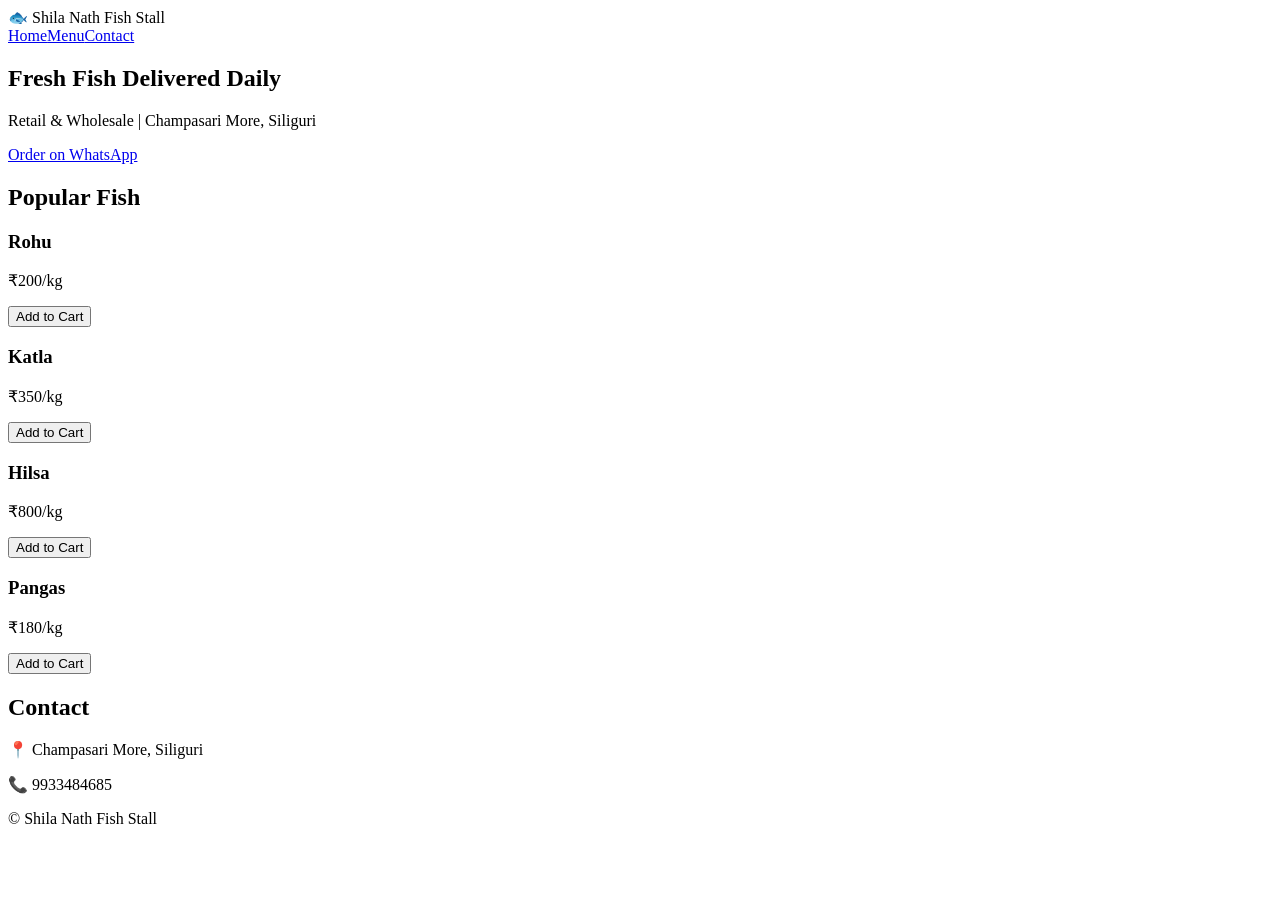
==== index.html @ b8931a5a "Rename index[1].html to index.html" ====
<!DOCTYPE html><html><head><meta charset="utf-8"><meta name="viewport" content="width=device-width,initial-scale=1">
<title>Shila Nath Fish Stall</title><link rel="stylesheet" href="style.css"></head><body>
<header><div class="logo">🐟 Shila Nath Fish Stall</div><nav><a href="#">Home</a><a href="#products">Menu</a><a href="#contact">Contact</a></nav></header>
<section class="hero"><h1>Fresh Fish Delivered Daily</h1><p>Retail & Wholesale | Champasari More, Siliguri</p><a class="wa" href="https://wa.me/919933484685">Order on WhatsApp</a></section>
<section id="products"><h2>Popular Fish</h2><div class="grid">
<div class="card"><h3>Rohu</h3><p>₹200/kg</p><button>Add to Cart</button></div>
<div class="card"><h3>Katla</h3><p>₹350/kg</p><button>Add to Cart</button></div>
<div class="card"><h3>Hilsa</h3><p>₹800/kg</p><button>Add to Cart</button></div>
<div class="card"><h3>Pangas</h3><p>₹180/kg</p><button>Add to Cart</button></div>
</div></section>
<section id="contact"><h2>Contact</h2><p>📍 Champasari More, Siliguri</p><p>📞 9933484685</p></section>
<footer>© Shila Nath Fish Stall</footer><script src="script.js"></script></body></html>
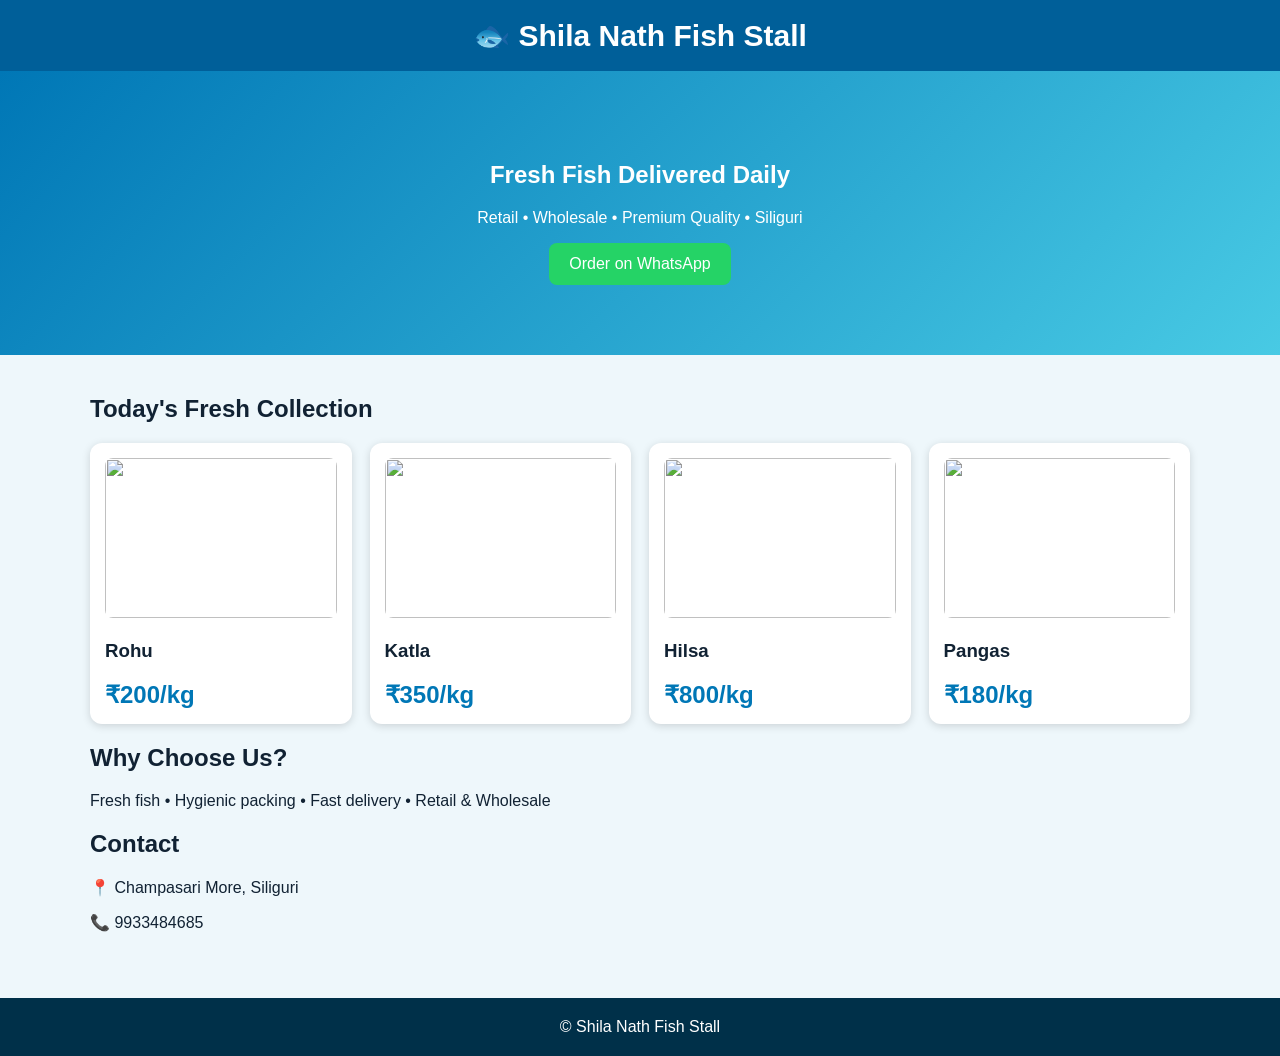
==== commit f96a0066: "Add files via upload" ====
--- a/index.html
+++ b/index.html
@@ -1,12 +1,14 @@
-<!DOCTYPE html><html><head><meta charset="utf-8"><meta name="viewport" content="width=device-width,initial-scale=1">
-<title>Shila Nath Fish Stall</title><link rel="stylesheet" href="style.css"></head><body>
-<header><div class="logo">🐟 Shila Nath Fish Stall</div><nav><a href="#">Home</a><a href="#products">Menu</a><a href="#contact">Contact</a></nav></header>
-<section class="hero"><h1>Fresh Fish Delivered Daily</h1><p>Retail & Wholesale | Champasari More, Siliguri</p><a class="wa" href="https://wa.me/919933484685">Order on WhatsApp</a></section>
-<section id="products"><h2>Popular Fish</h2><div class="grid">
-<div class="card"><h3>Rohu</h3><p>₹200/kg</p><button>Add to Cart</button></div>
-<div class="card"><h3>Katla</h3><p>₹350/kg</p><button>Add to Cart</button></div>
-<div class="card"><h3>Hilsa</h3><p>₹800/kg</p><button>Add to Cart</button></div>
-<div class="card"><h3>Pangas</h3><p>₹180/kg</p><button>Add to Cart</button></div>
-</div></section>
-<section id="contact"><h2>Contact</h2><p>📍 Champasari More, Siliguri</p><p>📞 9933484685</p></section>
-<footer>© Shila Nath Fish Stall</footer><script src="script.js"></script></body></html>
+<!DOCTYPE html><html><head><meta charset="utf-8"><meta name="viewport" content="width=device-width,initial-scale=1"><title>Shila Nath Fish Stall</title><style>
+body{margin:0;font-family:Arial;background:#eef7fb;color:#123}header{background:#005f99;color:#fff;padding:18px;text-align:center;font-size:30px;font-weight:bold;position:sticky;top:0}.hero{padding:70px 20px;text-align:center;background:linear-gradient(135deg,#0077b6,#48cae4);color:#fff}.btn{display:inline-block;background:#25D366;color:#fff;padding:12px 20px;border-radius:8px;text-decoration:none}.wrap{max-width:1100px;margin:auto;padding:20px}.grid{display:grid;grid-template-columns:repeat(auto-fit,minmax(220px,1fr));gap:18px}.card{background:#fff;border-radius:12px;padding:15px;box-shadow:0 2px 8px rgba(0,0,0,.15)}.card img{width:100%;height:160px;object-fit:cover;border-radius:8px}.price{font-size:24px;color:#0077b6;font-weight:bold}footer{background:#003049;color:#fff;text-align:center;padding:20px;margin-top:30px}
+</style></head><body>
+<header>🐟 Shila Nath Fish Stall</header>
+<section class="hero"><h1>Fresh Fish Delivered Daily</h1><p>Retail • Wholesale • Premium Quality • Siliguri</p><a class="btn" href="https://wa.me/919933484685">Order on WhatsApp</a></section>
+<div class="wrap"><h2>Today's Fresh Collection</h2><div class="grid">
+<div class="card"><img src="https://images.unsplash.com/photo-1510130387422-82bed34b37e9?auto=format&fit=crop&w=700&q=60"><h3>Rohu</h3><div class="price">₹200/kg</div></div>
+<div class="card"><img src="https://images.unsplash.com/photo-1519708227418-c8fd9a32b7a2?auto=format&fit=crop&w=700&q=60"><h3>Katla</h3><div class="price">₹350/kg</div></div>
+<div class="card"><img src="https://images.unsplash.com/photo-1565680018434-b513d4f3c3a1?auto=format&fit=crop&w=700&q=60"><h3>Hilsa</h3><div class="price">₹800/kg</div></div>
+<div class="card"><img src="https://images.unsplash.com/photo-1544943910-4c1dc44aab44?auto=format&fit=crop&w=700&q=60"><h3>Pangas</h3><div class="price">₹180/kg</div></div>
+</div>
+<h2>Why Choose Us?</h2><p>Fresh fish • Hygienic packing • Fast delivery • Retail & Wholesale</p>
+<h2>Contact</h2><p>📍 Champasari More, Siliguri</p><p>📞 9933484685</p></div>
+<footer>© Shila Nath Fish Stall</footer></body></html>
